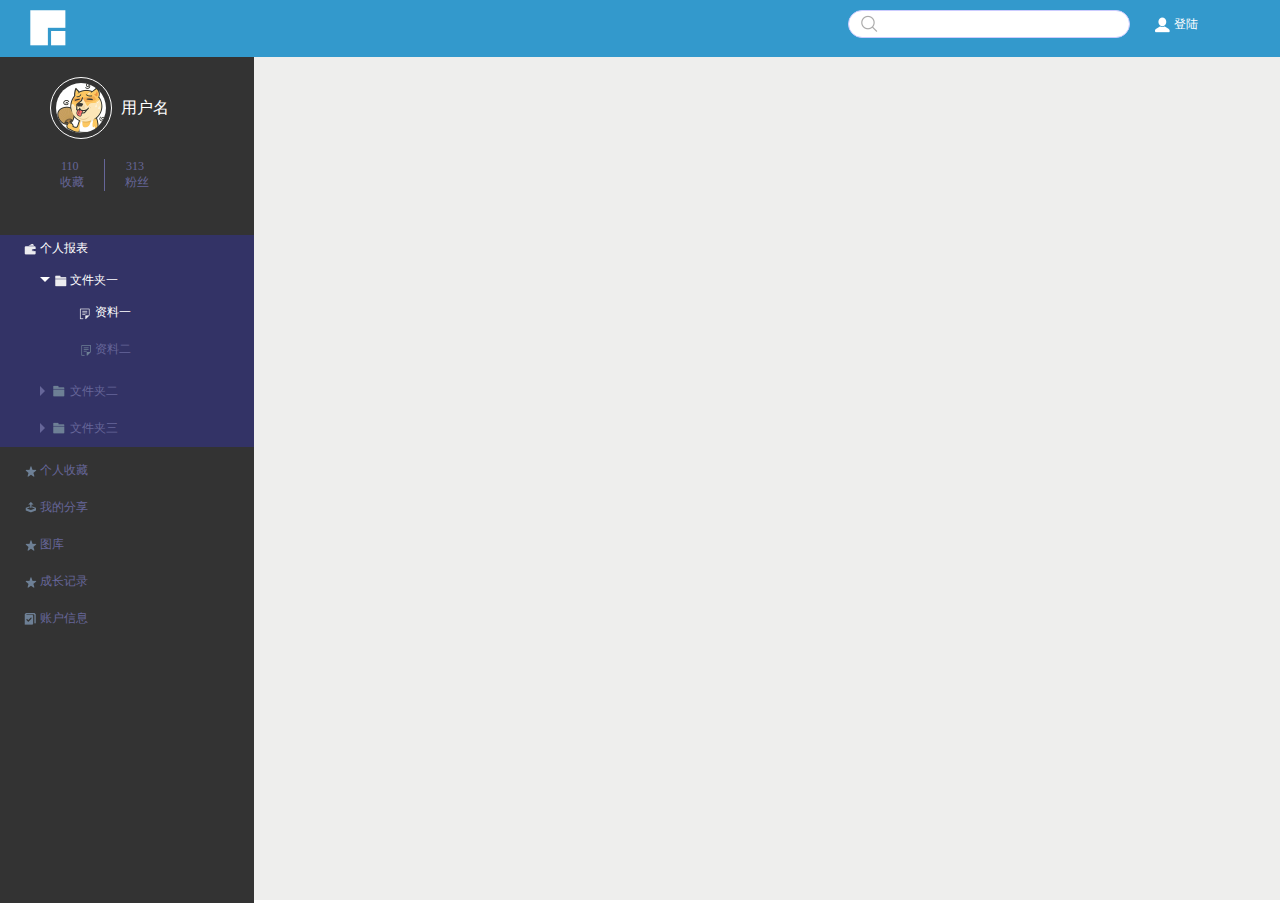
==== bisai/index.html @ 71bb45fe "Not completed" ====
<!doctype html>
<html>
	<head>
		<meta charset="utf-8"/>
		<meta name="keywords" content=""/>
		<meta name="description" content=""/>
		<title>资料</title>
		<link rel="stylesheet" href="css/index.css"/>
	</head>
	<body>
		<div id="main">
			<div class="header">
				<img src="images/logo.png"/>
				<form action="#">
					<div class="icon"></div>
					<input type="text"/>
				</form>
				<a href="#"><div class="icon"></div>登陆</a>
			</div>
			<div class="left">
				<div class="user">
					<div class="hp">
						<img src="images/tx.jpg" width="50px" height="50px"/>
						<a href="#">用户名</a>
					</div>
					<div class="infa">
							<ul>
								<li><a href="#">110</a><br />收藏</li>
								<li class="none"><a href="#">313</a><br />粉丝</li>
							</ul>
					</div>
				</div>
					<ul class="munlist">
						<li class="curr">
						<span class="title"><em class="folder"></em>个人报表</span>
							<ul class="submun">
								<li class="subcurr">
								<span class="curr"><div class="arrow curr"></div><em class="file"></em>文件夹一</span>
									<ul class="tlmeun">
										<li><span class="curr"><em class="curr-txt"></em>资料一</span></li>
										<li><span><em class="txt"></em>资料二</span></li>
									</ul>
								</li>
								<li><span><div class="arrow"></div><em class="file"></em>文件夹二</span></li>
								<li><span><div class="arrow"></div><em class="file"></em>文件夹三</span></li>
							</ul>
						</li>
						<li>
						<span class="title"><em class="collection"></em>个人收藏</span>
						</li>
						<li>
						<span class="title"><em class="share"></em>我的分享</span>
						</li>
						<li>
						<span class="title"><em class="collection"></em>图库</span>
						</li>
						<li>
						<span class="title"><em class="collection"></em>成长记录</span>
						</li>
						<li>
						<span class="title"><em class="money"></em>账户信息</span>
						</li>
					</ul>
			</div>
			<div class="right"></div>
		</div>
	</body>
</html>
---- bisai/css/index.css ----
*{
	margin:0px;
	padding:0px;
	font-family:"Microsoft Yahei";
}
a{
	text-decoration:none;
}
li{
	list-style:none;
}
html,body{
	width:100%;
	height:100%;
	min-width:1200px;
}
/*主容器*/
#main{
	width:100%;
	height:100%;
	position:relative;
}
/*end主容器*/
/*头部样式*/
div.header{
	width:100%;
	height:57px;
	background-color:#3399cc;
	position:relative;
}
div.header img{
	margin:10px 30px;
	float:left;
}
div.header form{
	float:right;
	position:relative;
}
.icon{
	width:20px;
	height:20px;
}
div.header form div.icon{
	background-image:url("../images/sc.png");
	position:absolute;
	top:13px;
	left:10px;
}
div.header form input{
	width:200px;
	padding:5px 40px;
	border-radius:20px;
	margin:10px 150px 0px 0px;
	border:1px solid #ccccff;
}
div.header a{
	color:#fff;
	position:absolute;
	padding:6px 22px;
	right:60px;
	top:10px;
	font-size:12px;
}
div.header a div.icon{
	position:absolute;
	top:5px;
	left:0px;
	background-image:url("../images/user.png");
}
/*end头部样式*/
/*左侧样式*/
div.left{
	width:254px;
	height:94%;
	background-color:#333333;
	float:left;
}
div.left div.user{
	width:260px;
	height:148px;
}
div.left div.user div.infa{
	width:100%;
	height:80px;
}
div.left div.user div.infa ul{
	margin-left:40px;
	color:#fff;
}
div.left div.user div.infa ul li{
	float:left;
	padding:0px 20px;
	border-right:1px solid #666699;
	color:#666699;
	font-size:12px;
}
div.left div.user div.infa ul li a{
	margin-left:1px;
	color:#666699;
}
div.left div.user div.infa ul li.none{
	border-right:none;
}
div.left div.user div.hp{
	width:50px;
	height:50px;
	padding:5px;
	border-radius:100%;
	border:1px solid #fff;
	margin:20px 50px;
	position:relative;
}
div.left div.user div.hp a{
	width:50px;
	position:absolute;
	top:20px;
	left:70px;
	color:#fff;
}
div.left div.user div.hp img{
	border-radius:100%;
}
div.left ul.munlist li{
	width:100%;
	color:#666699;
	cursor:pointer;
	margin-top:10px;
	padding:5px;
	font-size:12px;
}
div.left ul.munlist li ul.submun li ul.tlmeun li{
	margin-left:20px;
}
div.left ul.munlist li ul.submun li span{
	position:relative;
}
div.left ul.munlist li ul.submun li.subcurr span.curr{
	color:#fff;
}
div.left ul.munlist li ul.submun li.subcurr span em{
	background-image:url("../images/cfile.png");
}
div.left ul.munlist li ul.submun li.subcurr span em.txt{
	background-image:url("../images/txt.png");
}
div.left ul.munlist li ul.submun li.subcurr span em.curr-txt{
	background-image:url("../images/ctxt.png");
}
/*没有的css代码但又不想删*/
/*
div.left ul.munlist li ul.submun li.subcurr{
	
}*/
div.left ul.munlist li.curr{
	color:#fff;
	background-color:#333366;
}
div.left ul.munlist li span.title{
	margin-left:35px;
	position:relative;
}
div.left ul.munlist li span em{
	width:20px;
	height:20px;
	position:absolute;
	top:-2px;
	left:-20px;
}
div.left ul.munlist li span div.arrow{
	border-right:5px solid #333366;
	border-top:5px solid #333366;
	border-left:5px solid #666699;
	border-bottom:5px solid #333366;
	position:absolute;
	top:2px;
	left:-30px;
}
div.left ul.munlist li.curr span div.curr{
	border-right:5px solid #333366;
	border-top:5px solid #fff;
	border-left:5px solid #333366;
	border-bottom:5px solid #333366;
	top:4px;
}
div.left ul.munlist li.curr span em.folder{
		background-image:url("../images/folder.png");
}
div.left ul.munlist li span em.collection{
		background-image:url("../images/Collection.png");
}
div.left ul.munlist li span em.share{
	background-image:url("../images/share.png");
}
div.left ul.munlist li span em.money{
	background-image:url("../images/money.png");
}
div.left ul.munlist li span em.file{
	background-image:url("../images/file.png");
}
div.left ul.munlist li ul.submun{
	width:100px;
	display:block;
	margin:10px 0px 0px  60px;
}
/*end左侧样式*/
div.right{
	background:#eeeeed;
	position:absolute;
	top:57px;
	left:254px;
	right:0px;
	bottom:0px;
}
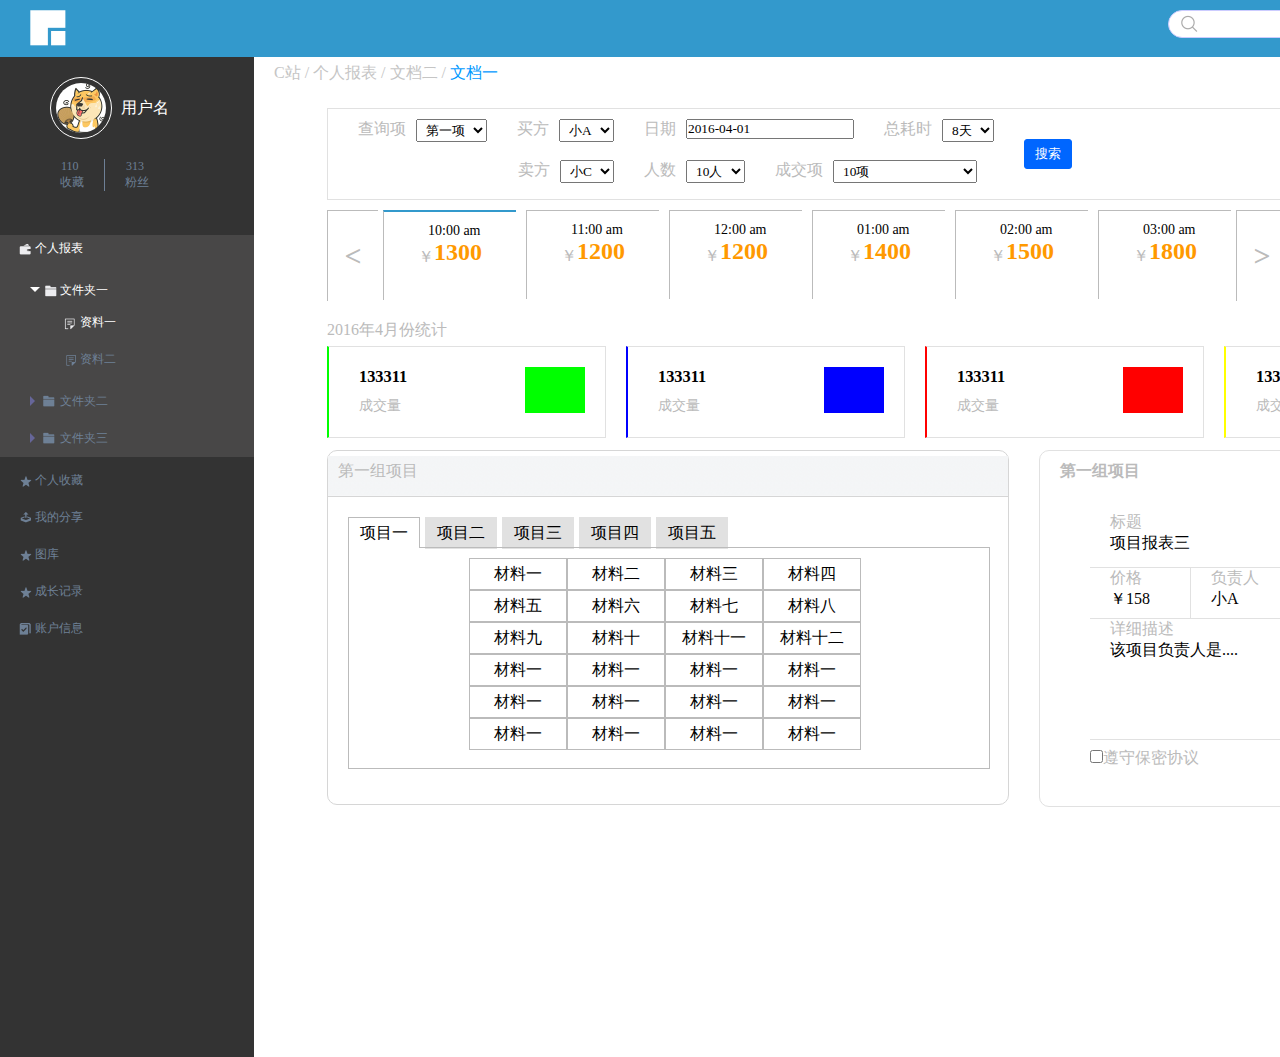
==== commit 190a2086: "complete" ====
--- a/bisai/index.html
+++ b/bisai/index.html
@@ -32,37 +32,244 @@
 				</div>
 					<ul class="munlist">
 						<li class="curr">
-						<span class="title"><em class="folder"></em>个人报表</span>
+						<span class="title"><em class="folder"></em><a href="#">个人报表</a></span>
 							<ul class="submun">
 								<li class="subcurr">
-								<span class="curr"><div class="arrow curr"></div><em class="file"></em>文件夹一</span>
+								<span class="curr"><div class="arrow curr"></div><em class="file"></em><a href="#">文件夹一</a></span>
 									<ul class="tlmeun">
-										<li><span class="curr"><em class="curr-txt"></em>资料一</span></li>
-										<li><span><em class="txt"></em>资料二</span></li>
+										<li><span class="curr"><em class="curr-txt"></em><a href="#">资料一</a></span></li>
+										<li><span><em class="txt"></em><a href="#">资料二</a></span></li>
 									</ul>
 								</li>
-								<li><span><div class="arrow"></div><em class="file"></em>文件夹二</span></li>
-								<li><span><div class="arrow"></div><em class="file"></em>文件夹三</span></li>
+								<li><span><div class="arrow"></div><em class="file"></em><a href="#">文件夹二</a></span></li>
+								<li><span><div class="arrow"></div><em class="file"></em><a href="#">文件夹三</a></span></li>
 							</ul>
 						</li>
 						<li>
-						<span class="title"><em class="collection"></em>个人收藏</span>
-						</li>
-						<li>
-						<span class="title"><em class="share"></em>我的分享</span>
-						</li>
-						<li>
-						<span class="title"><em class="collection"></em>图库</span>
-						</li>
-						<li>
-						<span class="title"><em class="collection"></em>成长记录</span>
-						</li>
-						<li>
-						<span class="title"><em class="money"></em>账户信息</span>
+						<span class="title"><em class="collection"></em><a href="#">个人收藏</a></span>
+						</li>
+						<li>
+						<span class="title"><em class="share"></em><a href="#">我的分享</a></span>
+						</li>
+						<li>
+						<span class="title"><em class="collection"></em><a href="#">图库</a></span>
+						</li>
+						<li>
+						<span class="title"><em class="collection"></em><a href="#">成长记录</a></span>
+						</li>
+						<li>
+						<span class="title"><em class="money"></em><a href="#">账户信息</a></span>
 						</li>
 					</ul>
 			</div>
-			<div class="right"></div>
+			<div class="right">
+					<div class="right-top">
+						<span class="position">C站 / 个人报表 / 文档二 / <a href="#">文档一</a></span>
+					</div>
+					<div class="right-content">
+						<div class="query">
+								<form action="#">
+									<dl>
+										<dt>查询项</dt>
+										<dd>
+											<select>
+												<option value="第一项">第一项</option>
+											</select>
+										</dd>
+										<dt>买方</dt>
+										<dd>
+											<select>
+												<option value="小A">小A</option>
+											</select>
+										</dd>
+										<dt>日期</dt>
+										<dd>
+											<input type="text" value="2016-04-01"/>
+										</dd>
+										<dt>总耗时</dt>
+										<dd>
+											<select>
+												<option value="8天">8天</option>
+											</select>
+										</dd>
+										<dt class="clear"></dt>
+										<dd>
+										
+										</dd>
+										<dt>卖方</dt>
+										<dd>
+											<select>
+												<option value="小C">小C</option>
+											</select>
+										</dd>
+										<dt>人数</dt>
+										<dd>
+											<select>
+												<option value="10人">10人</option>
+											</select>
+										</dd>
+										<dt>成交项</dt>
+										<dd>
+											<select class="nape">
+												<option value="10项">10项</option>
+											</select>
+										</dd>
+									</dl>
+									<input class="btn" type="submit" value="搜索"/>
+								</form>
+						</div>
+						<div class="price">
+							<div class="prev">&lt;</div>
+								<ul>
+									<li class="curr">
+										<span class="time">10:00 am</span><br />
+										<span class="rmb">￥</span>
+										<h2>1300</h2>
+									</li>
+									<li>
+										<span class="time">11:00 am</span><br />
+										<span  class="rmb">￥</span>
+										<h2>1200</h2>
+									</li>
+									<li>
+										<span class="time">12:00 am</span><br />
+										<span  class="rmb">￥</span>
+										<h2>1200</h2>
+									</li>
+									<li>
+										<span class="time">01:00 am</span><br />
+										<span  class="rmb">￥</span>
+										<h2>1400</h2>
+									</li>
+									<li>
+										<span class="time">02:00 am</span><br />
+										<span  class="rmb">￥</span>
+										<h2>1500</h2>
+									</li>
+									<li>
+										<span class="time">03:00 am</span><br />
+										<span  class="rmb">￥</span>
+										<h2>1800</h2>
+									</li>
+								</ul>
+							<div class="next">&gt;</div>
+							<div class="history"><em></em><span>历史记录</span></div>
+						</div>
+						<div class="stat">
+							<p>2016年4月份统计</p>
+							<ul>
+								<li class="green">
+									<h3>133311</h3>
+									<p>成交量</p>
+									<div class="green"></div>
+								</li>
+								<li class="blue">
+									<h3>133311</h3>
+									<p>成交量</p>
+									<div class="blue"></div>
+								</li>
+								<li class="rad">
+									<h3>133311</h3>
+									<p>成交量</p>
+									<div class="rad"></div>
+								</li>
+								<li class="yellow none-margin">
+									<h3>133311</h3>
+									<p>成交量</p>
+									<div class="yellow"></div>
+								</li>
+							</ul>
+						</div>
+						<div class="project">
+							<div class="project-one">
+								<div class="title"><span>第一组项目</span></div>
+								<div class="description">
+									<ul class="project-menu">
+										<li class="curr">项目一
+											<div class="table">
+												<div class="mask"></div>
+												<ul class="table-list">
+													<li>材料一</li>
+													<li>材料二</li>
+													<li>材料三</li>
+													<li>材料四</li>
+													<li>材料五</li>
+													<li>材料六</li>
+													<li>材料七</li>
+													<li>材料八</li>
+													<li>材料九</li>
+													<li>材料十</li>
+													<li>材料十一</li>
+													<li>材料十二</li>
+													<li>材料一</li>
+													<li>材料一</li>
+													<li>材料一</li>
+													<li>材料一</li>
+													<li>材料一</li>
+													<li>材料一</li>
+													<li>材料一</li>
+													<li>材料一</li>
+													<li>材料一</li>
+													<li>材料一</li>
+													<li>材料一</li>
+													<li>材料一</li>
+												</ul>
+											</div>
+										</li>
+										<li>项目二
+											<div class="table">
+											</div>
+										</li>
+										<li>项目三
+											<div class="table">
+											
+											</div>
+										</li>
+										<li>项目四
+											<div class="table">
+											
+											</div>
+										</li>
+										<li>项目五
+											<div class="table">
+											
+											</div>
+										</li>
+									</ul>
+								</div>
+							</div>
+							<div class="porject-tow">
+								<h4>第一组项目</h4>
+								<div class="porject-tow-title">
+									<p>标题</p>
+									<h3>项目报表三</h3>
+								</div>
+								<div class="porject-tow-description">
+									<ul class="list">
+										<li class="Price">
+											<p>价格</p>
+											<h3>￥158</h3>
+										</li>
+										<li class="pic">
+											<p>负责人</p>
+											<h3>小A</h3>
+										</li>
+									</ul>
+								</div>
+								<div class="porject-tow-flooer">
+									<p>详细描述</p>
+									<h3>该项目负责人是....</h3>
+								</div>
+								<div class="form">
+									<form action="#">
+										<input class="agree" name="agree" type="checkbox"/>遵守保密协议
+										<input class="submit" type="submit" value="搜索"/>
+									</form>
+								</div>
+							</div>
+						</div>
+					</div>
+			</div>
 		</div>
 	</body>
 </html>--- a/bisai/css/index.css
+++ b/bisai/css/index.css
@@ -11,14 +11,12 @@
 }
 html,body{
 	width:100%;
-	height:100%;
-	min-width:1200px;
 }
 /*主容器*/
 #main{
 	width:100%;
-	height:100%;
-	position:relative;
+	position:relative;
+	min-width:1600px;
 }
 /*end主容器*/
 /*头部样式*/
@@ -71,9 +69,12 @@
 /*左侧样式*/
 div.left{
 	width:254px;
-	height:94%;
+	height:1000px;
 	background-color:#333333;
 	float:left;
+}
+div.left a{
+	color:#6E8096;
 }
 div.left div.user{
 	width:260px;
@@ -90,13 +91,13 @@
 div.left div.user div.infa ul li{
 	float:left;
 	padding:0px 20px;
-	border-right:1px solid #666699;
-	color:#666699;
+	border-right:1px solid #6E8096;
+	color:#6E8096;
 	font-size:12px;
 }
 div.left div.user div.infa ul li a{
 	margin-left:1px;
-	color:#666699;
+	color:#6E8096;
 }
 div.left div.user div.infa ul li.none{
 	border-right:none;
@@ -123,9 +124,8 @@
 div.left ul.munlist li{
 	width:100%;
 	color:#666699;
-	cursor:pointer;
 	margin-top:10px;
-	padding:5px;
+	padding:5px 0px 5px 0px;
 	font-size:12px;
 }
 div.left ul.munlist li ul.submun li ul.tlmeun li{
@@ -152,8 +152,7 @@
 	
 }*/
 div.left ul.munlist li.curr{
-	color:#fff;
-	background-color:#333366;
+	background-color:#484747;
 }
 div.left ul.munlist li span.title{
 	margin-left:35px;
@@ -167,19 +166,19 @@
 	left:-20px;
 }
 div.left ul.munlist li span div.arrow{
-	border-right:5px solid #333366;
-	border-top:5px solid #333366;
+	border-right:5px solid #484747;
+	border-top:5px solid #484747;
 	border-left:5px solid #666699;
-	border-bottom:5px solid #333366;
+	border-bottom:5px solid #484747;
 	position:absolute;
 	top:2px;
 	left:-30px;
 }
 div.left ul.munlist li.curr span div.curr{
-	border-right:5px solid #333366;
+	border-right:5px solid #484747;
 	border-top:5px solid #fff;
-	border-left:5px solid #333366;
-	border-bottom:5px solid #333366;
+	border-left:5px solid #484747;
+	border-bottom:5px solid #484747;
 	top:4px;
 }
 div.left ul.munlist li.curr span em.folder{
@@ -202,6 +201,12 @@
 	display:block;
 	margin:10px 0px 0px  60px;
 }
+div.left ul.munlist li.curr span.title a{
+	color:#fff;
+}
+div.left ul.munlist li ul.submun li.subcurr span.curr a{
+	color:#fff;
+}
 /*end左侧样式*/
 div.right{
 	background:#eeeeed;
@@ -210,4 +215,319 @@
 	left:254px;
 	right:0px;
 	bottom:0px;
+}
+div.right div.right-top{
+	width:100%;
+	height:31px;
+	background-color:#fff;
+}
+div.right div.right-top span.position{
+	color:#c5c5c5;
+	line-height:31px;
+	margin-left:20px;
+}
+div.right div.right-top span.position a{
+	color:#0099ff;
+}
+div.right div.right-content{
+	width:1200px;
+	margin:auto;
+}
+div.right div.right-content div{
+		width:1200px;
+		height:90px;
+}
+div.right div.right-content div.query{
+	background-color:#fff;
+	margin-top:20px;
+	border:1px solid #e1e1e1;
+}
+div.right div.right-content div.query form dl{
+	margin:10px 0px;
+}
+div.right div.right-content div.query form dl dt,dd{
+	float:left;
+	color:#bbbbbb;
+}
+div.right div.right-content div.query form select.nape{
+	padding-right:90px;
+}
+div.right div.right-content div.query form input.btn{
+	padding:5px 10px;
+	background-color:#0066ff;
+	border:1px solid #0066ff;
+	border-radius:3px;
+	color:#fff;
+	margin:20px 30px;
+}
+div.right div.right-content div.query form dl dt{
+	margin:0px 10px 20px 30px;
+}
+div.right div.right-content div.query form dl dt.clear{
+	width:120px;
+}
+div.right div.right-content div.query form dl dd select{
+	padding:2px 5px;
+}
+.clear{
+	clear:both;
+}
+div.right div.right-content div.price{
+	margin:10px 0px;
+}
+div.right div.right-content div.price div{
+	width:30px;
+	height:100%;
+	padding:0px 10px;
+	line-height:90px;
+	background-color:#fff;
+	text-align:center;
+	font-weight:bold;
+	color:#bbb;
+	font-size:30px;
+	border-top:1px solid #bbb;
+	border-left:1px solid #bbb;
+}
+div.right div.right-content div.price li{
+	height:70px;
+	padding:9px 34px;
+	background-color:#fff;
+	margin:0px 5px;
+	border-top:1px solid #bbb;
+	border-left:1px solid #bbb;
+}
+div.right div.right-content div.price li.curr{
+	border-top:2px solid #3399CC;
+}
+div.right div.right-content div.price li span.time{
+	margin-left:10px;
+	font-size:14px;
+}
+div.right div.right-content div.price li span.rmb{
+	float:left;
+	margin-top:8px;
+	color:#bbb;
+}
+div.right div.right-content div.price li h2{
+	float:right;
+	color:#ff9900;
+}
+div.right div.right-content div.price div.history{
+	margin-left:5px;
+	width:126px;
+	height:80px;
+	padding:5px 20px;
+	position:relative;
+}
+div.right div.right-content div.price div.history span{
+	color:#000;
+	font-size:12px;
+	margin-left:50px;
+	margin-top:-8px;
+	float:left;
+}
+div.right div.right-content div.price div.history em{
+	width:37px;
+	height:37px;
+	position:absolute;
+	top:25px;
+	left:25px;
+	background-image:url("../images/history.png");
+}
+div.right div.right-content div.price div,li{
+	float:left;
+}
+div.right div.right-content div.stat{
+	margin:20px 0px;
+	height:100px;
+}
+div.right div.right-content div.stat p{
+	margin:10px 0px 5px 0px;
+}
+div.right div.right-content div.stat ul li{
+	padding:10px 0px 20px 0px;
+	margin-right:20px;
+	width:276px;
+	height:60px;
+	background-color:#fff;
+	position:relative;
+	border:1px solid #e1e1e1;
+	font-size:14px;
+	color:#bbb;
+}
+div.right div.right-content div.stat ul li div{
+	width:60px;
+	height:46px;
+	position:absolute;
+	top:20px;
+	right:20px;
+}
+div.right div.right-content div.stat ul li.green{
+	border-left:2px solid #0f0;
+}
+div.right div.right-content div.stat ul li div.green{
+	background-color:#0f0;
+}
+div.right div.right-content div.stat ul li.blue{
+	border-left:2px solid #00f;
+}
+div.right div.right-content div.stat ul li div.blue{
+	background-color:#00f;
+}
+div.right div.right-content div.stat ul li.rad{
+	border-left:2px solid #f00;
+}
+div.right div.right-content div.stat ul li div.rad{
+	background-color:#f00;
+}
+div.right div.right-content div.stat ul li.yellow{
+	border-left:2px solid #ffff00;
+}
+div.right div.right-content div.stat ul li div.yellow{
+	background-color:#ffff00;
+}
+div.right div.right-content div.stat ul li p{
+	margin:10px 0px 0px 30px;
+}
+div.right div.right-content div.stat ul li h3{
+	margin:10px 0px 0px 30px;
+	color:#000;
+}
+div.right div.right-content div.stat ul li.none-margin{
+	margin-right:0px;
+	padding-right:22px;
+}
+div.right div.right-content div.project{
+	height:353px;
+	margin:30px 0px;
+}
+div.right div.right-content div.project div.project-one{
+	width:680px;
+	height:100%;
+	border-radius:10px;
+	border:1px solid #D6D6D6;
+	float:left;
+}
+div.right div.right-content div.project div.project-one div.title{
+	width:100%;
+	height:40px;
+	background-image:url("../images/title_bg.png");
+	margin-top:5px;
+	color:#bbb;
+	border-bottom:1px solid #D6D6D6;
+}
+div.right div.right-content div.project div.project-one div.title span{
+	margin:5px 0px 0px 10px;
+	float:left;
+}
+div.right div.right-content div.project div.project-one div.description ul.project-menu{
+	width:640px;
+	height:250px;
+	margin:20px 20px;
+	position:relative;
+}
+div.right div.right-content div.project div.project-one div.description ul.project-menu li{
+	width:70px;
+	height:30px;
+	margin-right:5px;
+	background-color:#e1e1e1;
+	text-align:center;
+	line-height:30px;
+	border:1px solid #e1e1e1;
+}
+div.right div.right-content div.project div.project-one div.description ul.project-menu li div.table{
+	width:640px;
+	height:220px;
+	border:1px solid #bbb;
+	position:absolute;
+	top:30px;
+	left:0px;
+	display:none;
+}
+div.right div.right-content div.project div.project-one div.description ul.project-menu li div.table ul.table-list{
+	width:400px;
+	height:220px;
+	margin:10px auto;
+}
+div.right div.right-content div.project div.project-one div.description ul.project-menu li div.table ul.table-list li{
+	width:96px;
+	height:30px;
+	margin:0px;
+	border:1px solid #bbb;
+	background-color:#fff;
+}
+div.right div.right-content div.project div.project-one div.description ul.project-menu li.curr{
+	background-color:#fff;
+	border:1px solid #bbb;
+	border-bottom:none;
+}
+div.right div.right-content div.project div.project-one div.description ul.project-menu li.curr div.mask{
+	width:70px;
+	height:10px;
+	position:absolute;
+	top:-2px;
+	left:0px;
+	background-color:#fff;
+}
+div.right div.right-content div.project div.project-one div.description ul.project-menu li.curr div.table{
+	display:block;
+}
+div.right div.right-content div.project div.porject-tow{
+	float:left;
+	width:450px;
+	margin-left:30px;
+	height:355px;
+	border:1px solid #e1e1e1;
+	border-radius:10px;
+}
+div.right div.right-content div.project div.porject-tow h4,p,form{
+	color:#bbb;
+}
+div.right div.right-content div.project div.porject-tow h4{
+	margin:10px 20px;
+}
+div.right div.right-content div.project div.porject-tow div{
+	width:350px;
+	height:50px;
+	margin:0px 0px 0px 50px;
+
+}
+div.right div.right-content div.project div.porject-tow div h3{
+	font-size:16px;
+	font-weight:lighter;
+}
+div.right div.right-content div.project div.porject-tow div p,h3{
+	margin-left:20px;
+}
+div.right div.right-content div.project div.porject-tow div.porject-tow-title{
+	height:55px;
+	margin-top:30px;
+	border-bottom:1px solid #e1e1e1;
+}
+div.right div.right-content div.project div.porject-tow div.porject-tow-description ul.list li{
+	height:50px;
+}
+div.right div.right-content div.project div.porject-tow div.porject-tow-description ul.list li.Price{
+	width:100px;
+	border-right:1px solid #e1e1e1;
+}
+div.right div.right-content div.project div.porject-tow div.porject-tow-description ul.list li.pic{
+		width:200px;
+}
+div.right div.right-content div.project div.porject-tow div.porject-tow-flooer{
+	height:120px;
+	border-top:1px solid #e1e1e1;
+	border-bottom:1px solid #e1e1e1;
+}
+div.right div.right-content div.project div.porject-tow div.form form input{
+	margin-top:10px;
+}
+div.right div.right-content div.project div.porject-tow div.form form input.submit{
+	float:right;
+	margin-right:20px;
+	padding: 5px 10px;
+    background-color: #0066ff;
+    border: 1px solid #0066ff;
+    border-radius: 3px;
+    color: #fff;
 }